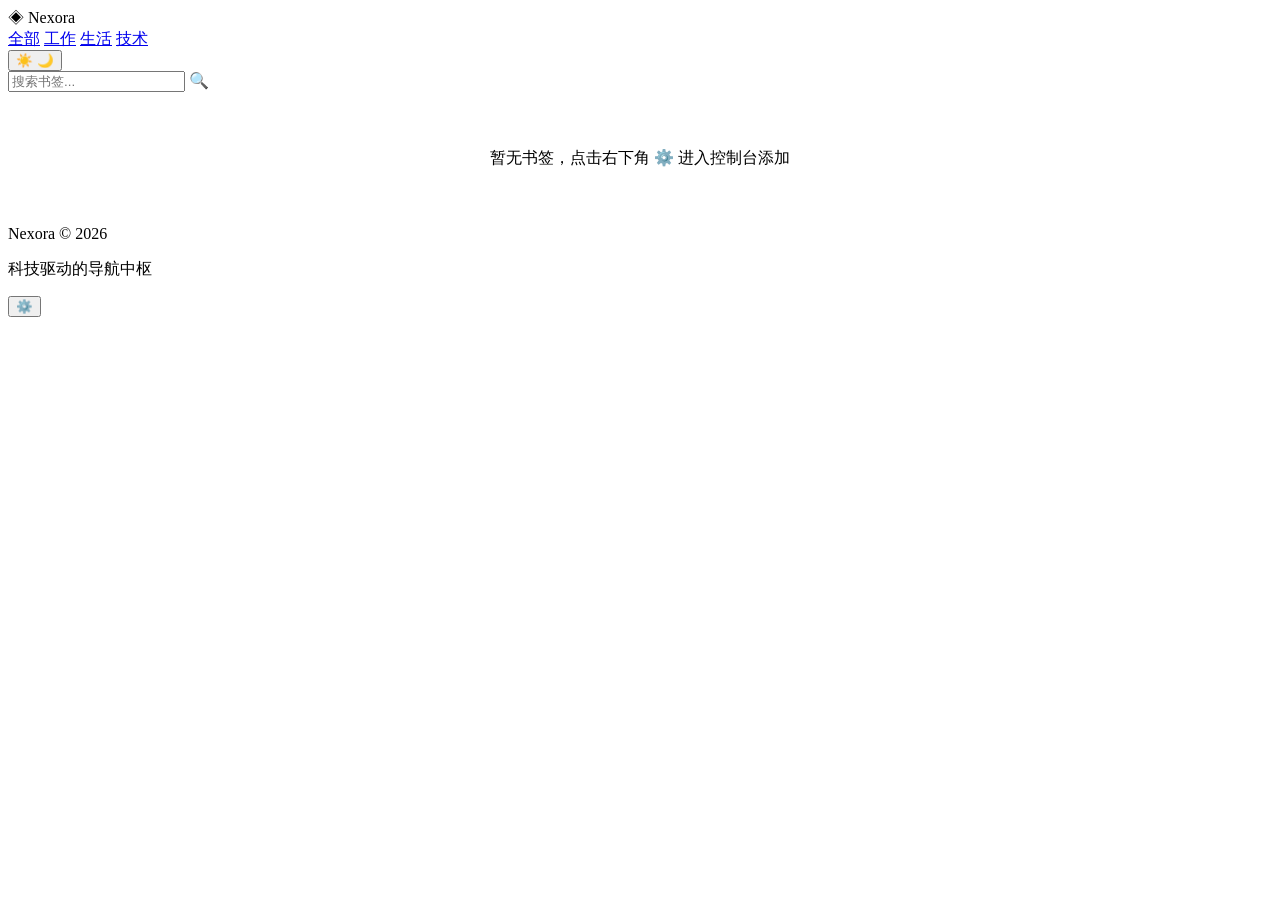
==== public/index.html @ 9c36d46c "chore: 项目重命名为 Nexora — 导航中枢" ====
<!DOCTYPE html>
<html lang="zh-CN">
<head>
    <meta charset="UTF-8">
    <meta name="viewport" content="width=device-width, initial-scale=1.0">
    <title>Nexora — 导航中枢</title>
    <link rel="stylesheet" href="/assets/css/style.css">
</head>
<body>
    <!-- 页头 -->
    <header class="header">
        <div class="header-inner">
            <div class="logo">
                <span class="logo-icon">◈</span>
                <span class="logo-text">Nexora</span>
            </div>
            <nav class="nav-links">
                <a href="#" class="nav-item active" data-filter="all">全部</a>
                <a href="#" class="nav-item" data-filter="work">工作</a>
                <a href="#" class="nav-item" data-filter="life">生活</a>
                <a href="#" class="nav-item" data-filter="tech">技术</a>
            </nav>
            <button class="theme-toggle" id="themeToggle" aria-label="切换主题">
                <span class="theme-icon sun">☀️</span>
                <span class="theme-icon moon">🌙</span>
            </button>
        </div>
    </header>

    <!-- 主体 -->
    <main class="main">
        <div class="search-bar">
            <input type="text" id="searchInput" placeholder="搜索书签..." autocomplete="off">
            <span class="search-icon">🔍</span>
        </div>
        <div class="categories-container" id="categoriesContainer"></div>
    </main>

    <!-- 页脚 -->
    <footer class="footer">
        <div class="footer-inner">
            <p>Nexora &copy; 2026</p>
            <p class="footer-note">科技驱动的导航中枢</p>
        </div>
    </footer>

    <!-- 功能按钮 -->
    <button class="fab-btn" id="fabBtn" title="管理控制台">⚙️</button>

    <script src="/assets/js/app.js"></script>
</body>
</html>
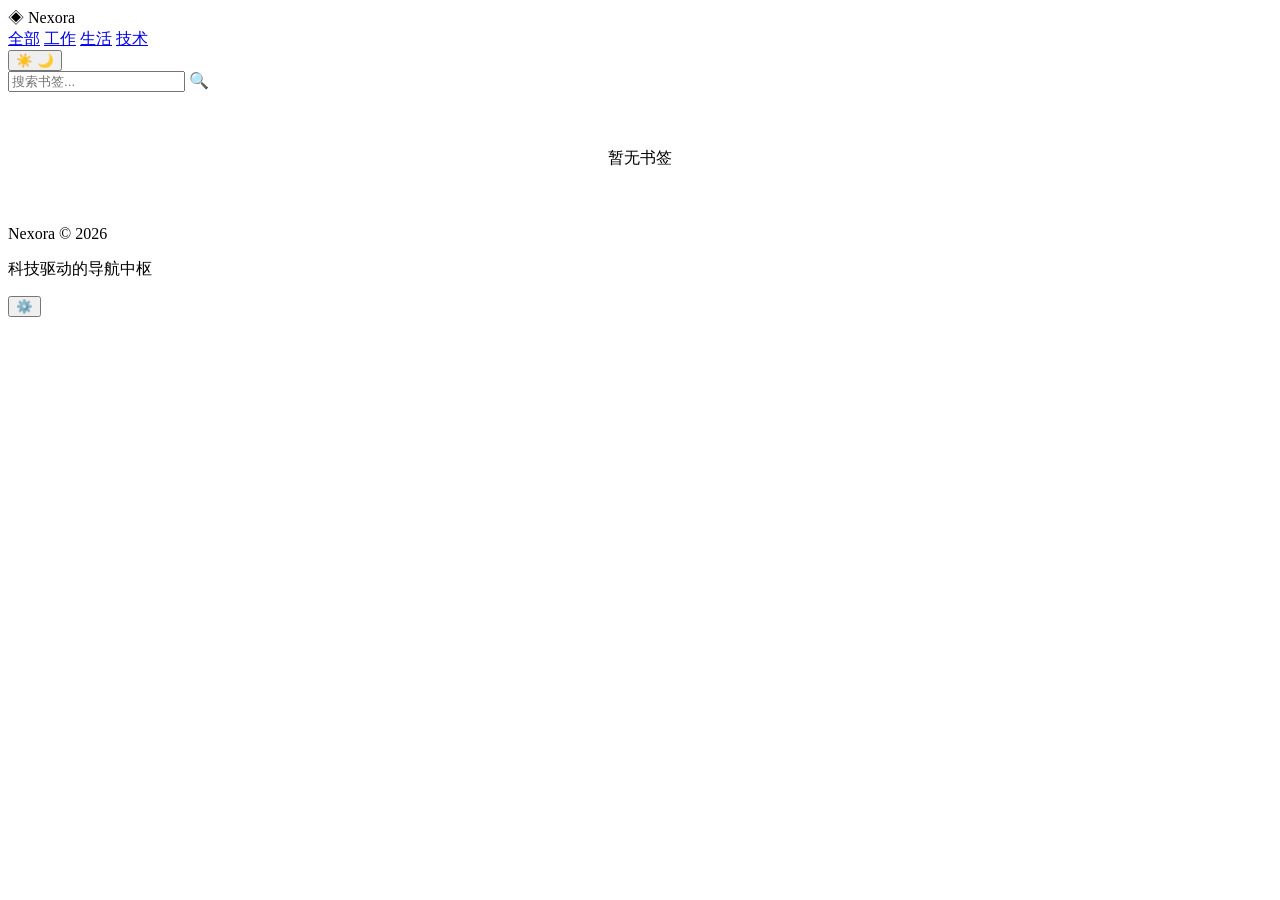
==== commit 56c634f1: "feat: 添加 WebDAV 备份、导入导出、站点设置功能 - server.py: 新增 /api/settings, /api/export, /api/import, /api/backup " ====
--- a/public/index.html
+++ b/public/index.html
@@ -12,7 +12,7 @@
         <div class="header-inner">
             <div class="logo">
                 <span class="logo-icon">◈</span>
-                <span class="logo-text">Nexora</span>
+                <span class="logo-text" id="siteTitle">Nexora</span>
             </div>
             <nav class="nav-links">
                 <a href="#" class="nav-item active" data-filter="all">全部</a>
@@ -39,8 +39,8 @@
     <!-- 页脚 -->
     <footer class="footer">
         <div class="footer-inner">
-            <p>Nexora &copy; 2026</p>
-            <p class="footer-note">科技驱动的导航中枢</p>
+            <p id="siteFooter">Nexora &copy; 2026</p>
+            <p class="footer-note" id="siteSubtitle">科技驱动的导航中枢</p>
         </div>
     </footer>
 
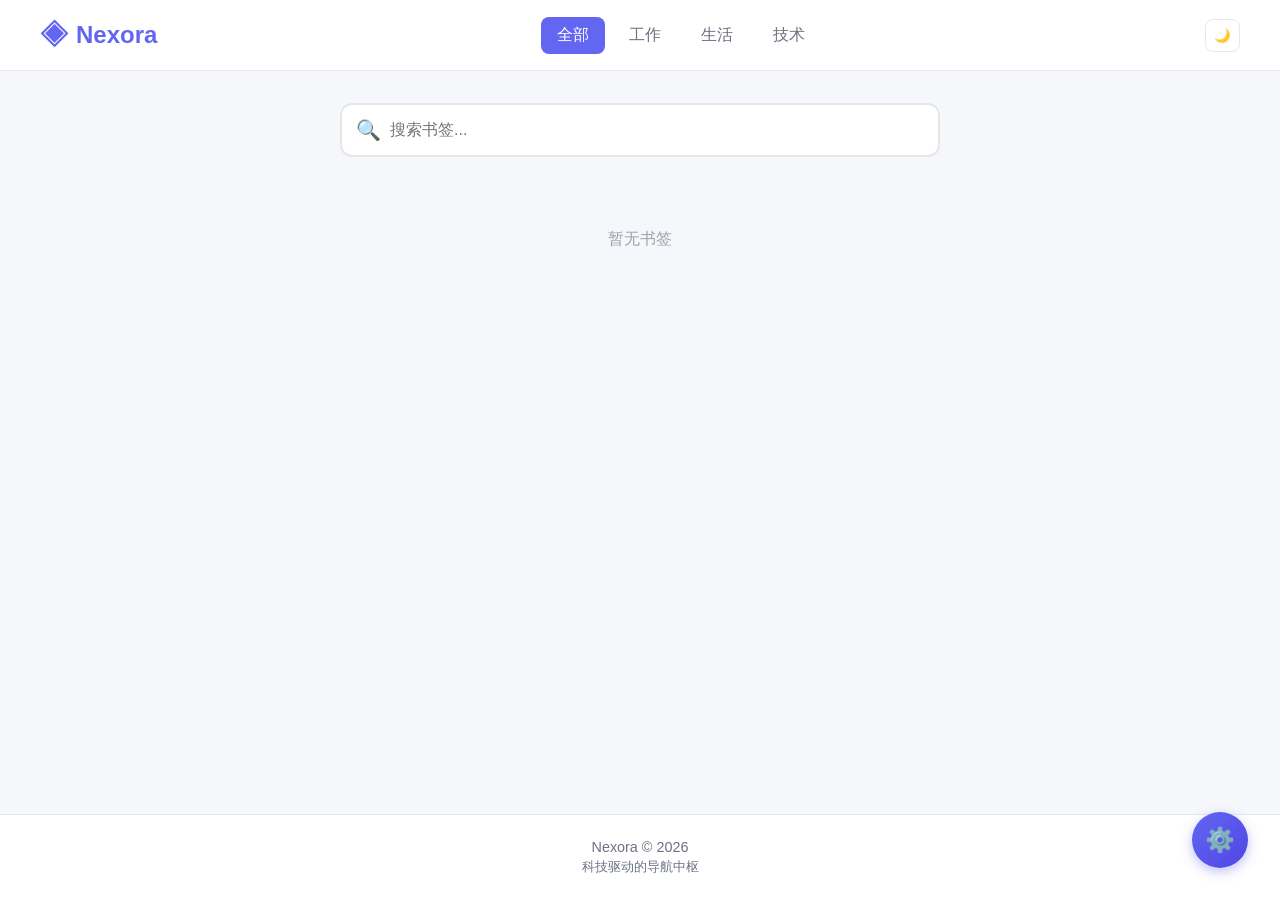
==== commit 19792ac2: "refactor: 重构后台管理页面为独立页面，添加 FAB 功能区" ====
--- a/public/index.html
+++ b/public/index.html
@@ -44,8 +44,25 @@
         </div>
     </footer>
 
-    <!-- 功能按钮 -->
-    <button class="fab-btn" id="fabBtn" title="管理控制台">⚙️</button>
+    <!-- 右下角功能区 -->
+    <div class="fab-container" id="fabContainer">
+        <!-- 未登录状态 -->
+        <button class="fab-btn" id="fabBtn" title="管理控制台">
+            <span class="fab-icon">⚙️</span>
+        </button>
+        
+        <!-- 已登录状态 -->
+        <div class="fab-menu" id="fabMenu" style="display:none;">
+            <button class="fab-item" id="backToHomeBtn" title="返回首页">
+                <span>🏠</span>
+                <span>首页</span>
+            </button>
+            <button class="fab-item" id="logoutBtn" title="退出登录">
+                <span>🚪</span>
+                <span>退出</span>
+            </button>
+        </div>
+    </div>
 
     <script src="/assets/js/app.js"></script>
 </body>
--- a/assets/css/style.css
+++ b/assets/css/style.css
@@ -0,0 +1,459 @@
+:root {
+    --bg-primary: #f5f7fa;
+    --bg-secondary: #ffffff;
+    --text-primary: #1a1a2e;
+    --text-secondary: #6b7280;
+    --text-muted: #9ca3af;
+    --border-color: #e5e7eb;
+    --accent-color: #6366f1;
+    --accent-hover: #4f46e5;
+    --success-color: #10b981;
+    --warning-color: #f59e0b;
+    --danger-color: #ef4444;
+    --shadow: 0 4px 6px -1px rgba(0, 0, 0, 0.1);
+    --card-bg: #ffffff;
+}
+
+[data-theme="dark"] {
+    --bg-primary: #0f172a;
+    --bg-secondary: #1e293b;
+    --text-primary: #f1f5f9;
+    --text-secondary: #94a3b8;
+    --text-muted: #64748b;
+    --border-color: #334155;
+    --accent-color: #818cf8;
+    --accent-hover: #6366f1;
+    --shadow: 0 4px 6px -1px rgba(0, 0, 0, 0.5);
+    --card-bg: #1e293b;
+}
+
+* {
+    margin: 0;
+    padding: 0;
+    box-sizing: border-box;
+}
+
+body {
+    font-family: -apple-system, BlinkMacSystemFont, 'Segoe UI', Roboto, sans-serif;
+    background: var(--bg-primary);
+    color: var(--text-primary);
+    min-height: 100vh;
+    display: flex;
+    flex-direction: column;
+}
+
+/* 页头 */
+.header {
+    background: var(--bg-secondary);
+    border-bottom: 1px solid var(--border-color);
+    padding: 1rem 2rem;
+    position: sticky;
+    top: 0;
+    z-index: 100;
+}
+
+.header-inner {
+    max-width: 1200px;
+    margin: 0 auto;
+    display: flex;
+    align-items: center;
+    justify-content: space-between;
+    gap: 2rem;
+}
+
+.logo {
+    display: flex;
+    align-items: center;
+    gap: 0.5rem;
+    font-size: 1.5rem;
+    font-weight: 700;
+    color: var(--accent-color);
+    text-decoration: none;
+}
+
+.logo-icon {
+    font-size: 1.75rem;
+}
+
+.nav-links {
+    display: flex;
+    gap: 0.5rem;
+    flex-wrap: wrap;
+}
+
+.nav-item {
+    padding: 0.5rem 1rem;
+    border-radius: 8px;
+    color: var(--text-secondary);
+    text-decoration: none;
+    font-weight: 500;
+    transition: all 0.2s;
+}
+
+.nav-item:hover {
+    background: var(--bg-primary);
+    color: var(--text-primary);
+}
+
+.nav-item.active {
+    background: var(--accent-color);
+    color: white;
+}
+
+.theme-toggle {
+    background: none;
+    border: 1px solid var(--border-color);
+    border-radius: 8px;
+    padding: 0.5rem;
+    cursor: pointer;
+    display: flex;
+    align-items: center;
+    gap: 0.5rem;
+    color: var(--text-secondary);
+    transition: all 0.2s;
+}
+
+.theme-toggle:hover {
+    background: var(--bg-primary);
+    color: var(--text-primary);
+}
+
+.theme-icon {
+    display: none;
+}
+
+[data-theme="light"] .theme-icon.moon {
+    display: block;
+}
+
+[data-theme="dark"] .theme-icon.sun {
+    display: block;
+}
+
+/* 主体 */
+.main {
+    flex: 1;
+    max-width: 1200px;
+    width: 100%;
+    margin: 0 auto;
+    padding: 2rem;
+}
+
+.search-bar {
+    position: relative;
+    max-width: 600px;
+    margin: 0 auto 2rem;
+}
+
+.search-bar input {
+    width: 100%;
+    padding: 1rem 1rem 1rem 3rem;
+    border: 2px solid var(--border-color);
+    border-radius: 12px;
+    background: var(--bg-secondary);
+    color: var(--text-primary);
+    font-size: 1rem;
+    transition: all 0.2s;
+}
+
+.search-bar input:focus {
+    outline: none;
+    border-color: var(--accent-color);
+    box-shadow: 0 0 0 3px rgba(99, 102, 241, 0.1);
+}
+
+.search-icon {
+    position: absolute;
+    left: 1rem;
+    top: 50%;
+    transform: translateY(-50%);
+    font-size: 1.25rem;
+}
+
+.categories-container {
+    display: grid;
+    gap: 1.5rem;
+}
+
+.category-card {
+    background: var(--card-bg);
+    border-radius: 16px;
+    border: 1px solid var(--border-color);
+    overflow: hidden;
+    transition: all 0.3s;
+}
+
+.category-card:hover {
+    box-shadow: var(--shadow);
+    transform: translateY(-2px);
+}
+
+.category-header {
+    padding: 1.25rem 1.5rem;
+    background: linear-gradient(135deg, var(--accent-color), var(--accent-hover));
+    color: white;
+    display: flex;
+    justify-content: space-between;
+    align-items: center;
+}
+
+.category-title {
+    font-size: 1.25rem;
+    font-weight: 600;
+    display: flex;
+    align-items: center;
+    gap: 0.5rem;
+}
+
+.category-icon {
+    font-size: 1.5rem;
+}
+
+.category-count {
+    background: rgba(255, 255, 255, 0.2);
+    padding: 0.25rem 0.75rem;
+    border-radius: 20px;
+    font-size: 0.85rem;
+}
+
+.category-body {
+    padding: 1rem;
+}
+
+.subcategory {
+    margin-bottom: 1rem;
+}
+
+.subcategory:last-child {
+    margin-bottom: 0;
+}
+
+.subcategory-header {
+    display: flex;
+    align-items: center;
+    justify-content: space-between;
+    padding: 0.75rem 1rem;
+    background: var(--bg-primary);
+    border-radius: 8px;
+    cursor: pointer;
+    transition: all 0.2s;
+}
+
+.subcategory-header:hover {
+    background: var(--border-color);
+}
+
+.subcategory-title {
+    font-weight: 500;
+    color: var(--text-primary);
+}
+
+.subcategory-toggle {
+    font-size: 0.75rem;
+    color: var(--text-secondary);
+    transition: transform 0.2s;
+}
+
+.subcategory.open .subcategory-toggle {
+    transform: rotate(180deg);
+}
+
+.subcategory-content {
+    display: none;
+    padding: 0.5rem;
+}
+
+.subcategory.open .subcategory-content {
+    display: block;
+}
+
+.bookmark-list {
+    list-style: none;
+}
+
+.bookmark-item {
+    display: flex;
+    align-items: center;
+    gap: 1rem;
+    padding: 0.75rem 1rem;
+    border-radius: 8px;
+    transition: all 0.2s;
+    text-decoration: none;
+    color: inherit;
+}
+
+.bookmark-item:hover {
+    background: var(--bg-primary);
+}
+
+.bookmark-favicon {
+    width: 24px;
+    height: 24px;
+    object-fit: contain;
+}
+
+.bookmark-info {
+    flex: 1;
+    min-width: 0;
+}
+
+.bookmark-name {
+    font-weight: 500;
+    color: var(--text-primary);
+    margin-bottom: 0.25rem;
+}
+
+.bookmark-desc {
+    font-size: 0.85rem;
+    color: var(--text-secondary);
+    white-space: nowrap;
+    overflow: hidden;
+    text-overflow: ellipsis;
+}
+
+.bookmark-status {
+    font-size: 0.7rem;
+    padding: 0.2rem 0.5rem;
+    border-radius: 4px;
+    background: var(--bg-primary);
+    color: var(--text-secondary);
+}
+
+.bookmark-status.private {
+    background: #fef3c7;
+    color: #d97706;
+}
+
+.bookmark-link {
+    color: var(--accent-color);
+    text-decoration: none;
+    font-size: 1.25rem;
+    opacity: 0;
+    transition: opacity 0.2s;
+}
+
+.bookmark-item:hover .bookmark-link {
+    opacity: 1;
+}
+
+/* 页脚 */
+.footer {
+    background: var(--bg-secondary);
+    border-top: 1px solid var(--border-color);
+    padding: 1.5rem 2rem;
+    margin-top: auto;
+}
+
+.footer-inner {
+    max-width: 1200px;
+    margin: 0 auto;
+    text-align: center;
+}
+
+.footer p {
+    color: var(--text-secondary);
+    font-size: 0.9rem;
+}
+
+.footer-note {
+    font-size: 0.8rem !important;
+    margin-top: 0.25rem;
+}
+
+/* 功能按钮 */
+.fab-container {
+    position: fixed;
+    bottom: 2rem;
+    right: 2rem;
+    z-index: 1000;
+    display: flex;
+    flex-direction: column;
+    align-items: center;
+    gap: 0.5rem;
+}
+
+.fab-btn {
+    width: 56px;
+    height: 56px;
+    border-radius: 50%;
+    background: linear-gradient(135deg, var(--accent-color), var(--accent-hover));
+    color: white;
+    border: none;
+    cursor: pointer;
+    display: flex;
+    align-items: center;
+    justify-content: center;
+    font-size: 1.5rem;
+    box-shadow: 0 4px 12px rgba(99, 102, 241, 0.4);
+    transition: all 0.3s ease;
+}
+
+.fab-btn:hover {
+    transform: scale(1.1) rotate(90deg);
+    box-shadow: 0 6px 20px rgba(99, 102, 241, 0.6);
+}
+
+.fab-menu {
+    display: none;
+    flex-direction: column;
+    align-items: center;
+    gap: 0.5rem;
+}
+
+.fab-item {
+    display: flex;
+    flex-direction: column;
+    align-items: center;
+    gap: 0.25rem;
+    background: var(--bg-secondary);
+    border: 1px solid var(--border-color);
+    border-radius: 12px;
+    padding: 0.5rem 0.75rem;
+    cursor: pointer;
+    transition: all 0.2s;
+    min-width: 60px;
+}
+
+.fab-item:hover {
+    background: var(--accent-color);
+    color: white;
+    border-color: var(--accent-color);
+}
+
+.fab-item span:first-child {
+    font-size: 1.25rem;
+}
+
+.fab-item span:last-child {
+    font-size: 0.7rem;
+}
+
+/* 响应式 */
+@media (max-width: 768px) {
+    .header {
+        padding: 1rem;
+    }
+    
+    .header-inner {
+        flex-wrap: wrap;
+    }
+    
+    .nav-links {
+        order: 3;
+        width: 100%;
+        justify-content: center;
+        margin-top: 0.5rem;
+    }
+    
+    .main {
+        padding: 1rem;
+    }
+    
+    .category-header {
+        padding: 1rem;
+    }
+    
+    .category-title {
+        font-size: 1.1rem;
+    }
+}
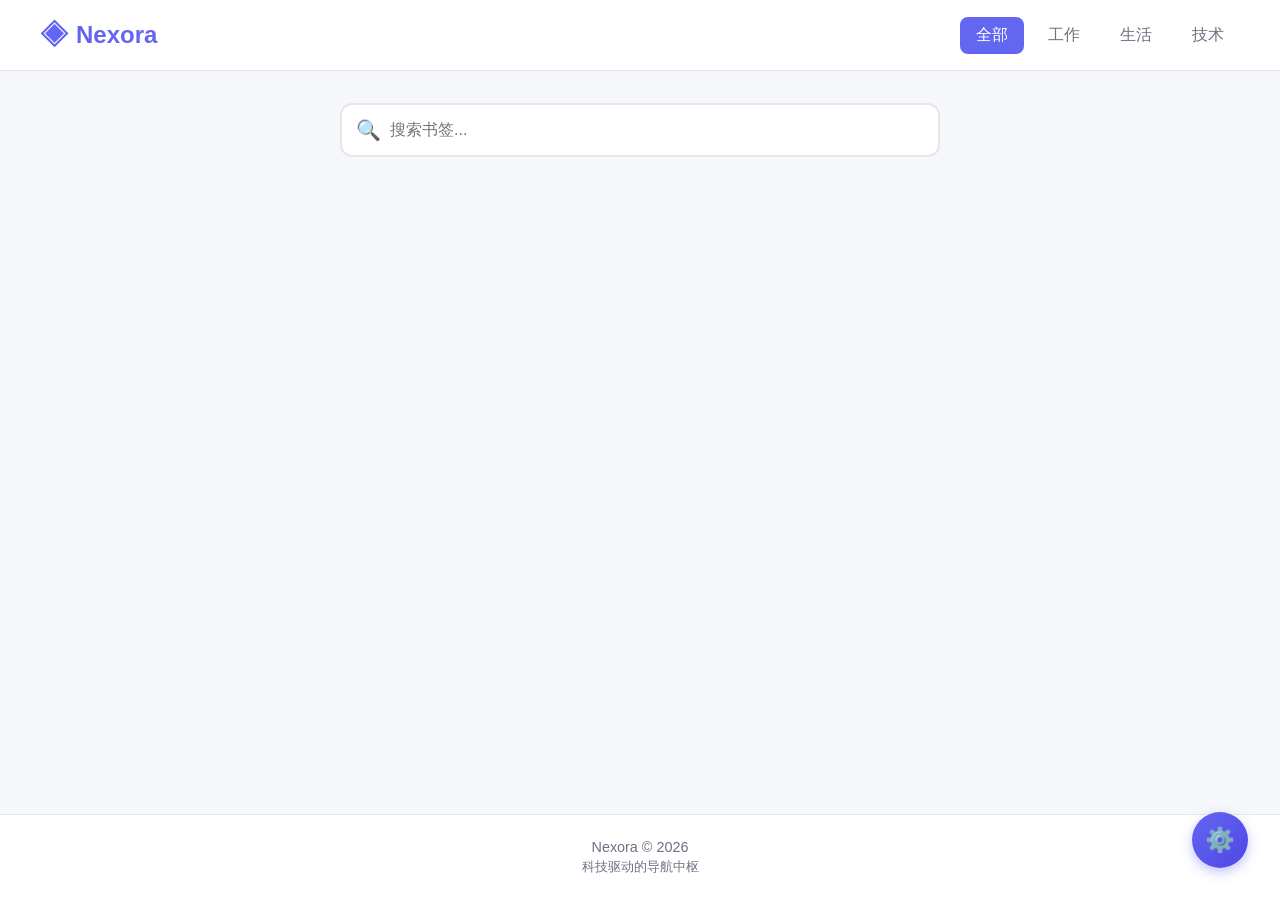
==== commit 742cee1e: "fix: 移除顶部主题切换按钮，添加到FAB菜单" ====
--- a/public/index.html
+++ b/public/index.html
@@ -20,10 +20,6 @@
                 <a href="#" class="nav-item" data-filter="life">生活</a>
                 <a href="#" class="nav-item" data-filter="tech">技术</a>
             </nav>
-            <button class="theme-toggle" id="themeToggle" aria-label="切换主题">
-                <span class="theme-icon sun">☀️</span>
-                <span class="theme-icon moon">🌙</span>
-            </button>
         </div>
     </header>
 
@@ -53,6 +49,10 @@
         
         <!-- 已登录状态 -->
         <div class="fab-menu" id="fabMenu" style="display:none;">
+            <button class="fab-item" id="fabThemeToggle" title="切换主题">
+                <span>🌗</span>
+                <span>主题</span>
+            </button>
             <button class="fab-item" id="backToHomeBtn" title="返回首页">
                 <span>🏠</span>
                 <span>首页</span>
